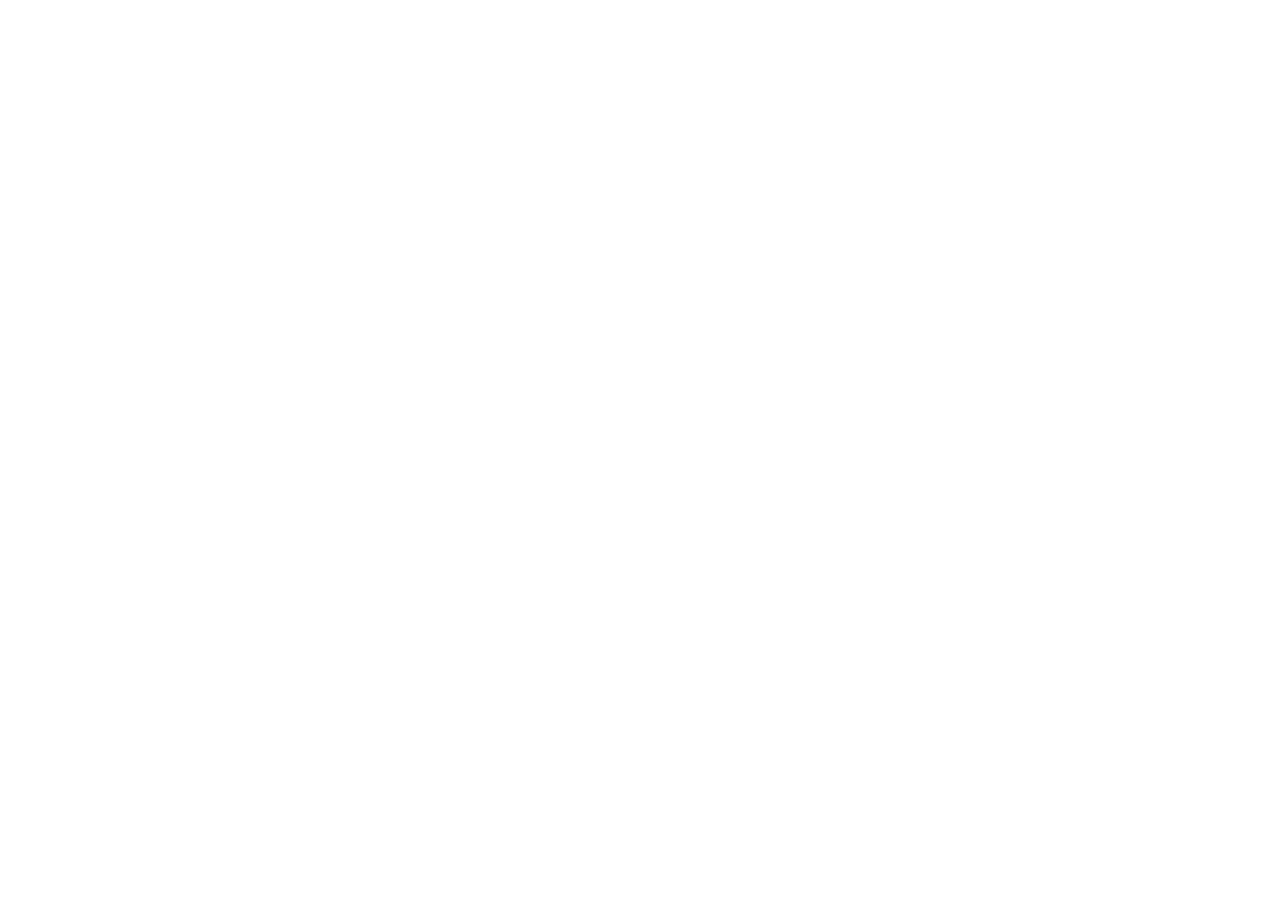
==== index.html @ 4c046a12 "<COMMENTS>" ====
<!DOCTYPE html>
<html lang="en">
<head>
    <meta charset="UTF-8">
    <meta http-equiv="X-UA-Compatible" content="IE=edge">
    <meta name="viewport" content="width=device-width, initial-scale=1.0">
    <title>HW-Wireframe</title>
</head>
<body>
    
</body>
</html>
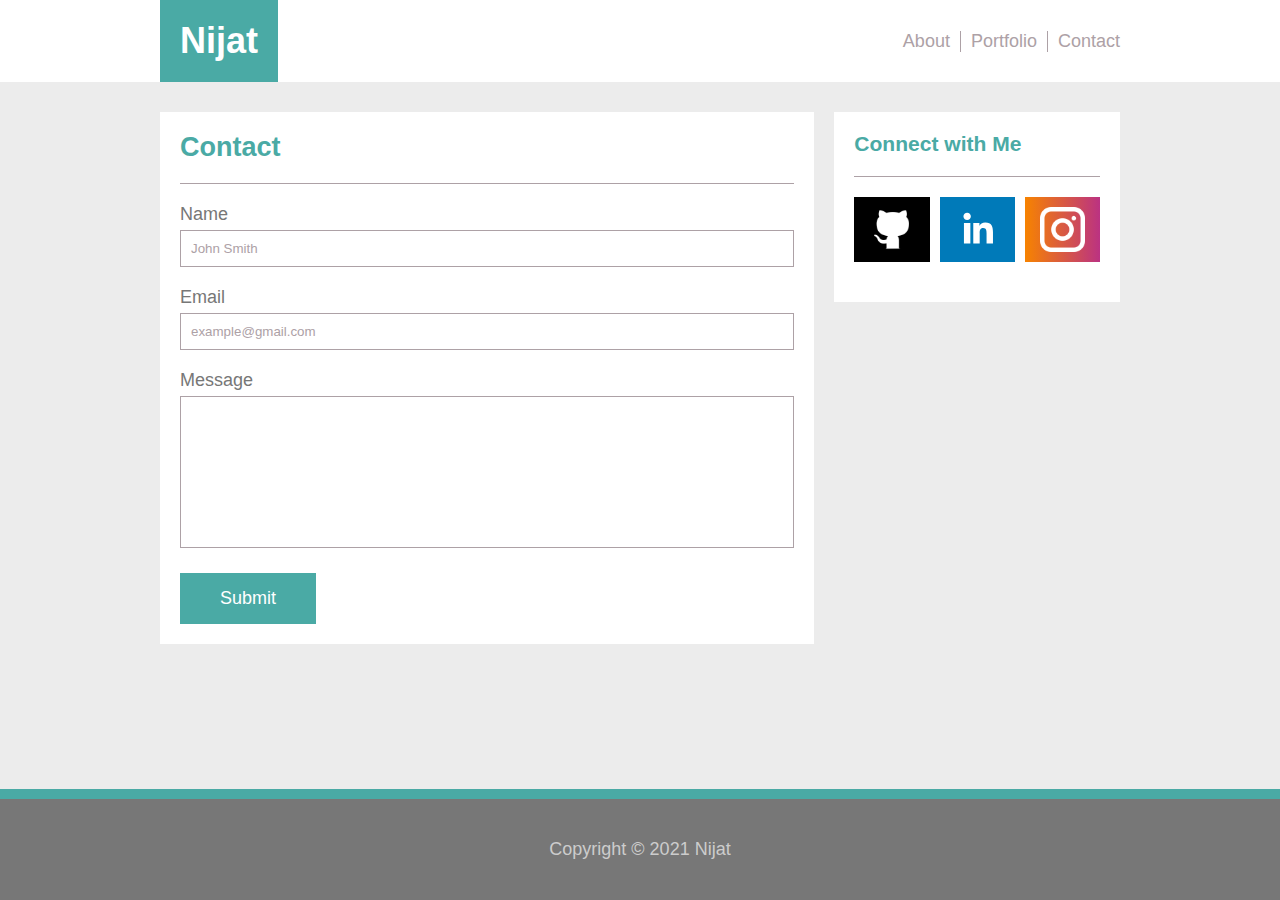
==== commit c3a8e568: "footer fixed." ====
--- a/index.html
+++ b/index.html
@@ -1,12 +1,61 @@
 <!DOCTYPE html>
 <html lang="en">
-<head>
-    <meta charset="UTF-8">
-    <meta http-equiv="X-UA-Compatible" content="IE=edge">
-    <meta name="viewport" content="width=device-width, initial-scale=1.0">
+  <head>
+    <meta charset="UTF-8" />
+    <meta http-equiv="X-UA-Compatible" content="IE=edge" />
+    <meta name="viewport" content="width=device-width, initial-scale=1.0" />
     <title>HW-Wireframe</title>
-</head>
-<body>
-    
-</body>
-</html>+    <link rel="stylesheet" href="assets/css/style.css" />
+  </head>
+
+  <body>
+    <header>
+      <div class="container">
+        <nav>
+          <h1>Nijat</h1>
+          <ul>
+            <li><a href="about.html">About</a></li>
+            <li><a href="portfolio.html">Portfolio</a></li>
+            <li><a href="index.html">Contact</a></li>
+          </ul>
+        </nav>
+      </div>
+    </header>
+    <div class="container">
+      <section>
+        <article>
+          <h2>Contact</h2>
+          <form>
+            <label for="name">Name</label>
+            <input type="text" id="name" placeholder="John Smith" />
+            <label for="email">Email</label>
+            <input type="email" id="name" placeholder="example@gmail.com" />
+            <label for="message">Message</label>
+            <textarea id="message" cols="30" rows="10"></textarea>
+            <button>Submit</button>
+          </form>
+        </article>
+        <aside>
+          <h3>Connect with Me</h3>
+          <div class="social-icons">
+            <a href="#" class="git icon">
+              <img src="assets/images/github.png" alt="" />
+            </a>
+            <a href="#" class="linkedin icon">
+              <img src="assets/images/linkedin.svg" alt="linkedin-icon" />
+            </a>
+            <a href="#" class="instagram icon">
+              <img src="assets/images/instagram.png" alt="" />
+            </a>
+          </div>
+        </aside>
+      </section>
+    </div>
+    <footer>
+      <div class="footer-top"></div>
+      <div class="footer-bottom">
+        <p>Copyright &copy; 2021 Nijat</p>
+      </div>
+    </footer>
+  </body>
+</html>
--- a/assets/css/style.css
+++ b/assets/css/style.css
@@ -0,0 +1,199 @@
+* {
+  box-sizing: border-box;
+  padding: 0;
+  margin: 0;
+  font-family: "Arial", "Helvetica Neue", Helvetica, sans-serif;
+}
+
+body {
+  font-size: 18px;
+  color: #ada1a6;
+  background: #ececec;
+  box-sizing: border-box;
+}
+
+section {
+  display: flex;
+  gap: 20px;
+  margin-top: 30px;
+  align-items: flex-start;
+}
+
+aside {
+  flex: 2;
+}
+article {
+  flex: 5;
+}
+
+article,
+aside {
+  background: #fff;
+  padding: 20px;
+}
+
+h2,
+h3 {
+  color: #4aaaa5;
+  border-bottom: 1px solid #ada1a6;
+  padding-bottom: 20px;
+}
+.social-icons {
+  display: flex;
+  gap: 10px;
+  margin-top: 20px;
+}
+.social-icons .icon {
+  flex: 1;
+  padding: 10px 0;
+  display: flex;
+  justify-content: center;
+  align-items: center;
+  margin-bottom: 20px;
+}
+.social-icons .git {
+  background: #000;
+}
+.social-icons .linkedin {
+  background: #007ab9;
+}
+.social-icons .instagram {
+  background: linear-gradient(to right, #f78300, #bb3282);
+}
+.social-icons img {
+  width: 60%;
+}
+.container {
+  width: 960px;
+  margin: 0 auto;
+}
+
+header {
+  background: #fff;
+}
+
+header nav {
+  display: flex;
+  justify-content: space-between;
+  align-items: center;
+}
+
+header h1 {
+  margin: 0;
+  padding: 20px;
+  background: #4aaaa5;
+  color: #fff;
+}
+
+nav ul {
+  display: flex;
+  list-style-type: none;
+  align-items: center;
+}
+
+nav ul a {
+  text-decoration: none;
+  color: #ada1a6;
+  display: inline-block;
+}
+
+nav ul li:not(:last-child) a {
+  padding: 0 10px;
+  border-right: 1px solid #ada1a6;
+}
+
+nav ul li:last-child a {
+  padding-left: 10px;
+}
+
+article form {
+  margin-top: 20px;
+}
+
+article label {
+  display: block;
+  color: #777;
+  margin-bottom: 5px;
+}
+
+article input {
+  color: #777;
+  margin-bottom: 5px;
+  width: 100%;
+  border: 1px solid #ada1a6;
+  padding: 10px;
+}
+
+article input::placeholder {
+  color: #ada1a6;
+}
+
+article textarea {
+  width: 100%;
+  border: 1px solid #ada1a6;
+  resize: none;
+}
+
+article button {
+  color: #fff;
+  background: #4aaaa5;
+  border: none;
+  padding: 15px 40px;
+  font-size: 18px;
+}
+
+article input,
+article textarea {
+  margin-bottom: 20px;
+}
+footer{
+  position: absolute;
+  bottom: 0;
+  width: 100%;
+}
+.footer-top{
+  height: 10px;
+  background: #4aaaa5;
+}
+.footer-bottom {
+  background: #777;
+  padding: 40px 0;
+  color: #cccccc;
+  text-align: center;
+}
+.context{
+  margin-top: 20px;
+}
+.context img{
+  float: left;
+  width: 200px;
+  height: 150px;
+  object-fit: cover;
+  margin-right: 30px;
+}
+.context p{
+  line-height: 40px;
+}
+.card-group{
+  display: grid;
+  grid-template-columns: repeat(2,1fr);
+  gap: 20px;
+}
+.card-group .card{
+  height: 200px;
+  position: relative;
+}
+.card-group .card img{
+  width: 100%;
+  height: 100%;
+  object-fit: fill;
+}
+.card-group .card p{
+  position: absolute;
+  background: #4aaaa5;
+  bottom: 10px;
+  width: 100%;
+  text-align: center;
+  color: #fff;
+  padding: 15px 0;
+}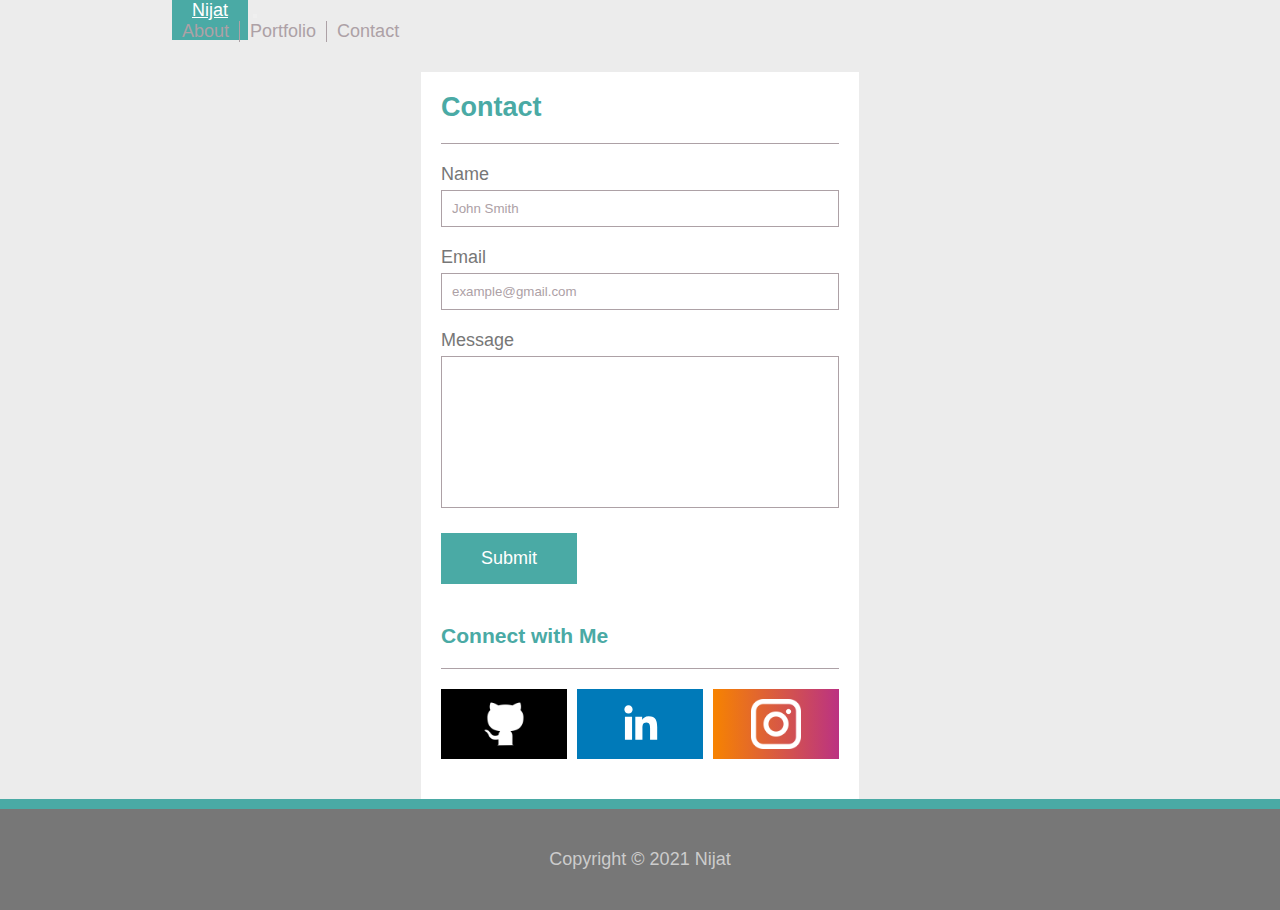
==== commit d8660f86: "done." ====
--- a/index.html
+++ b/index.html
@@ -6,56 +6,76 @@
     <meta name="viewport" content="width=device-width, initial-scale=1.0" />
     <title>HW-Wireframe</title>
     <link rel="stylesheet" href="assets/css/style.css" />
+    <link href="https://cdn.jsdelivr.net/npm/bootstrap@5.0.2/dist/css/bootstrap.min.css" rel="stylesheet" integrity="sha384-EVSTQN3/azprG1Anm3QDgpJLIm9Nao0Yz1ztcQTwFspd3yD65VohhpuuCOmLASjC" crossorigin="anonymous">
   </head>
 
   <body>
-    <header>
+    <nav class="navbar navbar-expand-lg navbar-light bg-light p-0">
       <div class="container">
-        <nav>
-          <h1>Nijat</h1>
-          <ul>
-            <li><a href="about.html">About</a></li>
-            <li><a href="portfolio.html">Portfolio</a></li>
-            <li><a href="index.html">Contact</a></li>
+        <a class="navbar-brand py-2" href="index.html">Nijat</a>
+        <button class="navbar-toggler border-0 shadow-none" type="button" data-bs-toggle="collapse" data-bs-target="#navbarNav" aria-controls="navbarNav" aria-expanded="false" aria-label="Toggle navigation">
+          <span class="navbar-toggler-icon"></span>
+        </button>
+        <div class="collapse navbar-collapse justify-content-end" id="navbarNav">
+          <ul class="navbar-nav">
+            <li class="nav-item">
+              <a class="nav-link active" aria-current="page" href="about.html">About</a>
+            </li>
+            <li class="nav-item">
+              <a class="nav-link" href="portfolio.html">Portfolio</a>
+            </li>
+            <li class="nav-item">
+              <a class="nav-link" href="index.html">Contact</a>
+            </li>
           </ul>
-        </nav>
+        </div>
       </div>
-    </header>
-    <div class="container">
-      <section>
-        <article>
-          <h2>Contact</h2>
-          <form>
-            <label for="name">Name</label>
-            <input type="text" id="name" placeholder="John Smith" />
-            <label for="email">Email</label>
-            <input type="email" id="name" placeholder="example@gmail.com" />
-            <label for="message">Message</label>
-            <textarea id="message" cols="30" rows="10"></textarea>
-            <button>Submit</button>
-          </form>
-        </article>
-        <aside>
-          <h3>Connect with Me</h3>
-          <div class="social-icons">
-            <a href="#" class="git icon">
-              <img src="assets/images/github.png" alt="" />
-            </a>
-            <a href="#" class="linkedin icon">
-              <img src="assets/images/linkedin.svg" alt="linkedin-icon" />
-            </a>
-            <a href="#" class="instagram icon">
-              <img src="assets/images/instagram.png" alt="" />
-            </a>
+    </nav>
+   
+    <section>
+      <div class="container">
+        <div class="row mb-5 ">
+          <div class=" col-md-12 col-lg-8">
+            <article>
+              <h2>Contact</h2>
+              <form>
+                <label for="name">Name</label>
+                <input type="text" id="name" placeholder="John Smith" />
+                <label for="email">Email</label>
+                <input type="email" id="name" placeholder="example@gmail.com" />
+                <label for="message">Message</label>
+                <textarea id="message" cols="30" rows="10"></textarea>
+                <button>Submit</button>
+              </form>
+            </article>
           </div>
-        </aside>
-      </section>
-    </div>
+          <div class="col-md-12 col-lg-4">
+            <aside>
+              <h3>Connect with Me</h3>
+              <div class="social-icons">
+                <a href="#" class="git icon">
+                  <img src="assets/images/github.png" alt="" />
+                </a>
+                <a href="#" class="linkedin icon">
+                  <img src="assets/images/linkedin.svg" alt="linkedin-icon" />
+                </a>
+                <a href="#" class="instagram icon">
+                  <img src="assets/images/instagram.png" alt="" />
+                </a>
+              </div>
+            </aside>
+          </div>
+        </div>
+      </div>
+    </section>
+   
     <footer>
       <div class="footer-top"></div>
       <div class="footer-bottom">
         <p>Copyright &copy; 2021 Nijat</p>
       </div>
     </footer>
+    <script src="https://cdnjs.cloudflare.com/ajax/libs/jquery/3.6.0/jquery.min.js"></script>
+    <script src="https://cdn.jsdelivr.net/npm/bootstrap@5.0.2/dist/js/bootstrap.bundle.min.js" integrity="sha384-MrcW6ZMFYlzcLA8Nl+NtUVF0sA7MsXsP1UyJoMp4YLEuNSfAP+JcXn/tWtIaxVXM" crossorigin="anonymous"></script>
   </body>
 </html>
--- a/assets/css/style.css
+++ b/assets/css/style.css
@@ -8,14 +8,19 @@
 body {
   font-size: 18px;
   color: #ada1a6;
-  background: #ececec;
+  background: #ececec !important;
   box-sizing: border-box;
 }
-
+.container {
+  max-width: 960px;
+  margin: 0 auto;
+  padding: 0 12px;
+}
 section {
   display: flex;
   gap: 20px;
   margin-top: 30px;
+
   align-items: flex-start;
 }
 
@@ -61,12 +66,10 @@
   background: linear-gradient(to right, #f78300, #bb3282);
 }
 .social-icons img {
-  width: 60%;
-}
-.container {
-  width: 960px;
-  margin: 0 auto;
-}
+  width: 50px;
+  height: 50px;
+}
+
 
 header {
   background: #fff;
@@ -78,11 +81,11 @@
   align-items: center;
 }
 
-header h1 {
+.navbar-brand{
   margin: 0;
   padding: 20px;
   background: #4aaaa5;
-  color: #fff;
+  color: #fff !important;
 }
 
 nav ul {
@@ -147,8 +150,6 @@
   margin-bottom: 20px;
 }
 footer{
-  position: absolute;
-  bottom: 0;
   width: 100%;
 }
 .footer-top{
@@ -175,7 +176,7 @@
   line-height: 40px;
 }
 .card-group{
-  display: grid;
+  display: grid !important;
   grid-template-columns: repeat(2,1fr);
   gap: 20px;
 }
@@ -196,4 +197,26 @@
   text-align: center;
   color: #fff;
   padding: 15px 0;
-}+}
+@media  screen and (max-width: 768px){
+  section{
+    flex-direction: column;
+  }
+  article{
+    width: 100%;
+  }
+  footer{
+    position: static;
+    margin-top: 20px;
+  }
+  .social-icons{
+    gap: 20px;
+  }
+  .social-icons .icon {
+    padding: 30px 0 ;
+  }
+  .social-icons img {
+    width: 40%;
+  }
+  
+}
